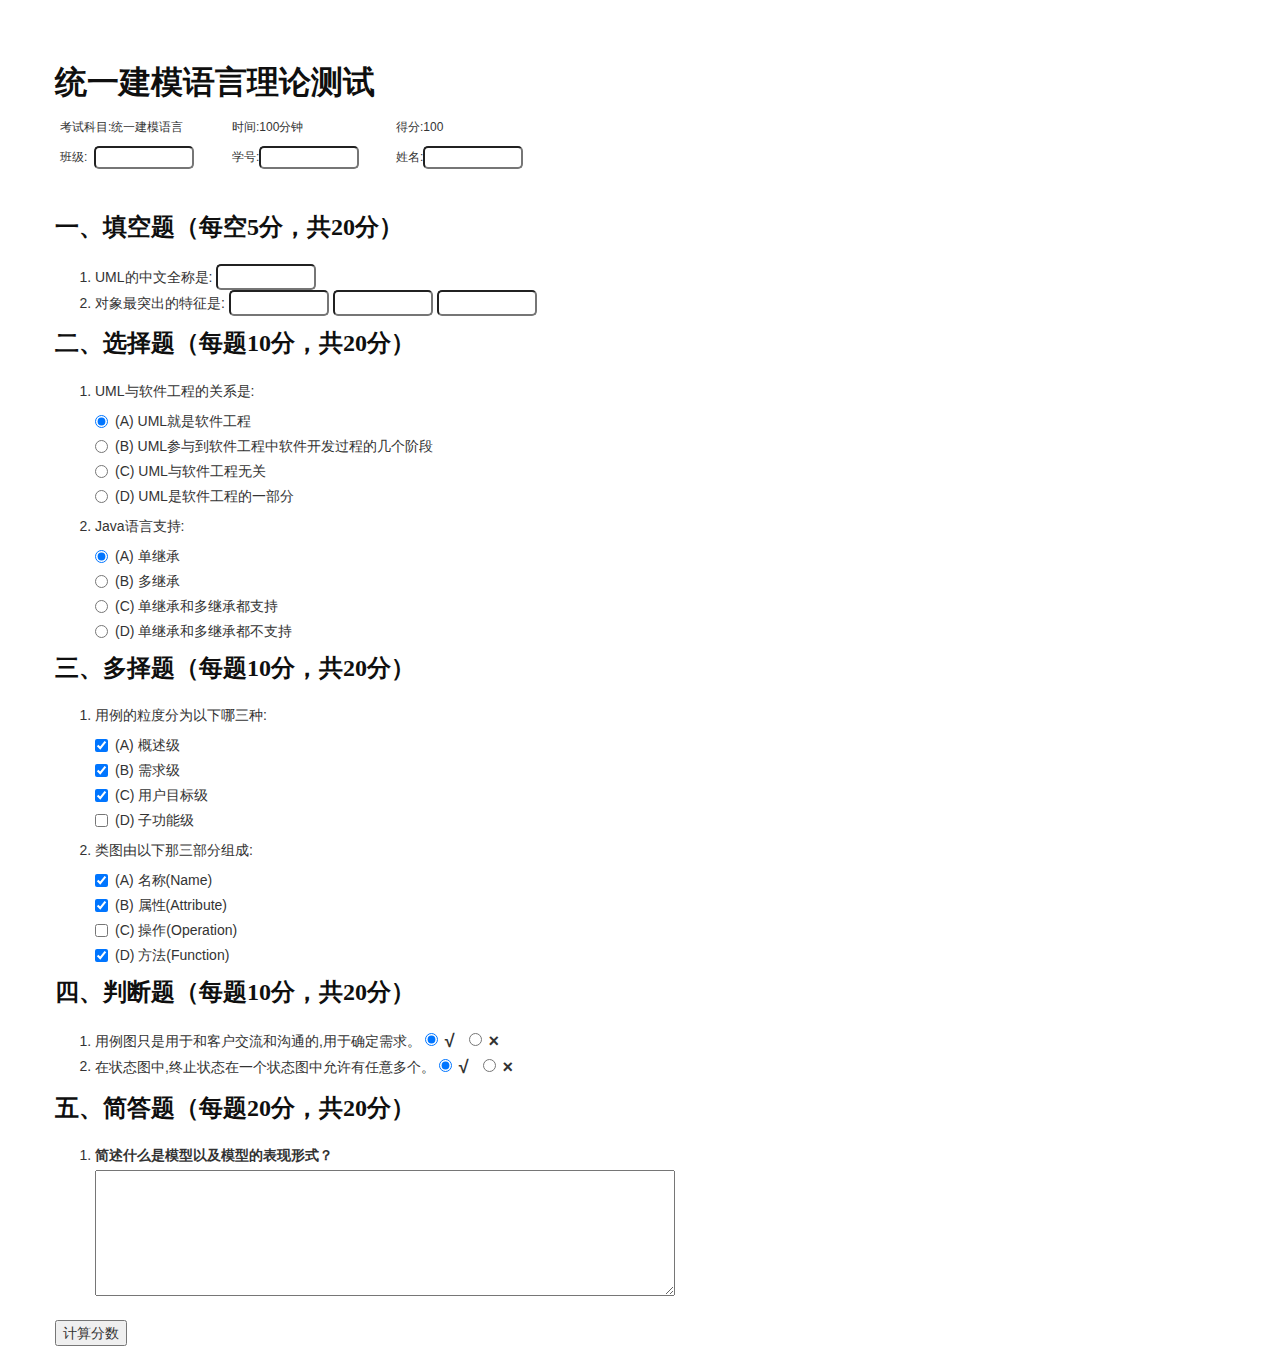
==== online-exam-page.html @ 2ce661a1 "任务卡104" ====
<!DOCTYPE html>
<html lang="en">
<head>
    <meta charset="UTF-8">
    <link rel="stylesheet" href="./bootstrap-3.3.7-dist/css/bootstrap.css">
    <script src="./jquery-3.2.1.js"></script>
    <script src="./bootstrap-3.3.7-dist/js/bootstrap.js"></script>
    <title>online exam page with bootstrap</title>
    <style>
        td{
            border: 0px solid transparent !important;
        }
        body{
            padding: 0;
            margin: 50px 25px 25px 55px;
        }
        #header{
            width: 500px;
            padding-bottom: 150px;
        }
        .myForm{
            font-family: '华文宋体' ;font-size: 32px;
            color: #0f0f0f;font-weight: 800;
        }
        .textInput{
            width: 100px;
            border-radius: 5px;
        }
        .title{
            font-family: '宋体' ;font-size: 24px;
            font-weight: bold;
            margin:10px 15px 0px 0px;
            color: #0f0f0f;
        }
        span{
            font-size: 18px;
            font-weight: bold;

        }
        .blank{
            display: block;
            height: 20px;
        }
        .cal-btn{
            display: block;
            margin-top: 100px;
            margin-left: 0px;
        }
    </style>
</head>

<body>
<!--write your code here-->
<div id="header">
    <table class="table col-sm-1 input-sm table-condensed">
        <caption class="myForm">统一建模语言理论测试</caption>
        <tr >
            <td >考试科目:统一建模语言 </td>
            <td >时间:100分钟 </td>
            <td >得分:100 </td>
        </tr>
        <tr >
            <td>班级:&nbsp;&nbsp;<input type="text" class="textInput"></td>
            <td>学号:<input type="text" class="textInput"></td>
            <td>姓名:<input type="text" class="textInput"></td>
        </tr>
    </table>
</div>
    <div id="No1">
        <div class="title">
            一、填空题（每空5分，共20分）
        </div><br/>
        <div class="content">
            <ol>
                <li>UML的中文全称是: <input type="text" class="textInput"></li>
                <li>对象最突出的特征是: <input type="text" class="textInput"> <input type="text" class="textInput"> <input type="text" class="textInput"></li>
            </ol>
        </div>
    </div>
    <div id="No2">
        <div class="title">
            二、选择题（每题10分，共20分）
        </div><br/>
        <div class="content">
            <ol>
                <form>
                <li> UML与软件工程的关系是:<br>
                    <div class="radio ">
                        <label>
                            <input type="radio" name="optionsRadios" id="optionsRadios5" value="1" checked>
                            (A) UML就是软件工程
                        </label>
                    </div>
                    <div class="radio">
                        <label>
                            <input type="radio" name="optionsRadios" id="optionsRadios6" value="2">
                            (B) UML参与到软件工程中软件开发过程的几个阶段
                        </label>
                    </div>
                    <div class="radio  ">
                        <label>
                            <input type="radio" name="optionsRadios" id="optionsRadios7" value="3"  >
                            (C) UML与软件工程无关
                        </label>
                    </div>
                    <div class="radio  ">
                        <label>
                            <input type="radio" name="optionsRadios" id="optionsRadios8" value="4"  >
                            (D) UML是软件工程的一部分
                        </label>
                    </div>
                </li>
                </form>
                <form>
                <li> Java语言支持:<br>
                <div class="radio ">
                    <label>
                        <input type="radio" name="optionsRadios" id="optionsRadios1" value="option1" checked>
                        (A) 单继承
                    </label>
                </div>
                <div class="radio">
                    <label>
                        <input type="radio" name="optionsRadios" id="optionsRadios2" value="option2">
                        (B) 多继承
                    </label>
                </div>
                <div class="radio  ">
                    <label>
                        <input type="radio" name="optionsRadios" id="optionsRadios3" value="option3"  >
                        (C) 单继承和多继承都支持
                    </label>
                </div>
                <div class="radio  ">
                    <label>
                        <input type="radio" name="optionsRadios" id="optionsRadios4" value="option4"  >
                        (D) 单继承和多继承都不支持
                    </label>
                </div>
                </li>
                </form>
            </ol>
        </div>
    </div>
    <div id="No3">
        <div class="title">
            三、多择题（每题10分，共20分）
        </div><br/>
        <div class="content">
            <ol>
                <form>
                    <li> 用例的粒度分为以下哪三种:<br>
                        <div class="checkbox">
                            <label>
                                <input type="checkbox" value="" checked>
                                (A) 概述级
                            </label>
                        </div>
                        <div class="checkbox">
                            <label>
                                <input type="checkbox" value="" checked>
                                (B) 需求级
                            </label>
                        </div>
                        <div class="checkbox">
                            <label>
                                <input type="checkbox" value="" checked>
                                (C) 用户目标级
                            </label>
                        </div>
                        <div class="checkbox">
                            <label>
                                <input type="checkbox" value="">
                                (D) 子功能级
                            </label>
                        </div>
                    </li>
                </form>
                <form>
                    <li> 类图由以下那三部分组成:<br>
                        <div class="checkbox">
                            <label>
                                <input type="checkbox" value="" checked>
                                (A) 名称(Name)
                            </label>
                        </div>
                        <div class="checkbox">
                            <label>
                                <input type="checkbox" value="" checked>
                                (B) 属性(Attribute)
                            </label>
                        </div>
                        <div class="checkbox">
                            <label>
                                <input type="checkbox" value="">
                                (C) 操作(Operation)
                            </label>
                        </div>
                        <div class="checkbox">
                            <label>
                                <input type="checkbox" value="" checked>
                                (D) 方法(Function)
                            </label>
                        </div>
                    </li>
                </form>
            </ol>
        </div>
    </div>
<div id="No4">
    <div class="title">
        四、判断题（每题10分，共20分）
    </div><br/>
    <div class="content">
        <ol>
            <li>
                <form>用例图只是用于和客户交流和沟通的,用于确定需求。
                    <label class="radio-inline">
                        <input type="radio" name="radio-inline" value="radio-inline-1" id="radio-inline-1" checked> <span>√</span>
                    </label>
                    <label class="radio-inline">
                        <input type="radio" name="radio-inline" value="radio-inline-2" id="radio-inline-2"> <span>×</span>
                    </label>
                </form>
            </li>
            <li>
                <form>在状态图中,终止状态在一个状态图中允许有任意多个。
                    <label class="radio-inline">
                        <input type="radio" name="radio-inline" value="radio-inline-3" id="radio-inline-3" checked> <span>√</span>
                    </label>
                    <label class="radio-inline">
                        <input type="radio" name="radio-inline" value="radio-inline-4" id="radio-inline-4"> <span>×</span>
                    </label>
                </form>
            </li>
        </ol>
    </div>
</div>
<div id="No5">
    <div class="title">
        五、简答题（每题20分，共20分）
    </div><br/>
    <ol>
        <li>
            <div class="content">
                <label>简述什么是模型以及模型的表现形式？</label><br>
                &nbsp;&nbsp;<textarea class=" col-sm-6 " rows="6"  ></textarea>
            </div>
        </li>
    </ol>
</div>
<div class="blank"></div><input type="submit" value="计算分数"class="cal-btn" />

    <!-- Button trigger modal -->
<!--<button type="button" class="btn btn-primary btn-lg" data-toggle="modal" data-target="#myModal">-->
    <!--Launch demo modal-->
<!--</button>-->

<!-- Modal -->
<div class="modal fade" id="myModal" tabindex="-1" role="dialog" aria-labelledby="myModalLabel">
    <div class="modal-dialog" role="document">
        <div class="modal-content">
            <div class="modal-header">
                <button type="button" class="close" data-dismiss="modal" aria-label="Close"><span aria-hidden="true">&times;</span></button>
                <h4 class="modal-title" id="myModalLabel">Modal title</h4>
            </div>
            <div class="modal-body">
                You're ready to go!
            </div>
            <div class="modal-footer">
                <button type="button" class="btn btn-default" data-dismiss="modal">Close</button>
                <button type="button" class="btn btn-primary">Save changes</button>
            </div>
        </div>
    </div>
</div>
</body>
</html>
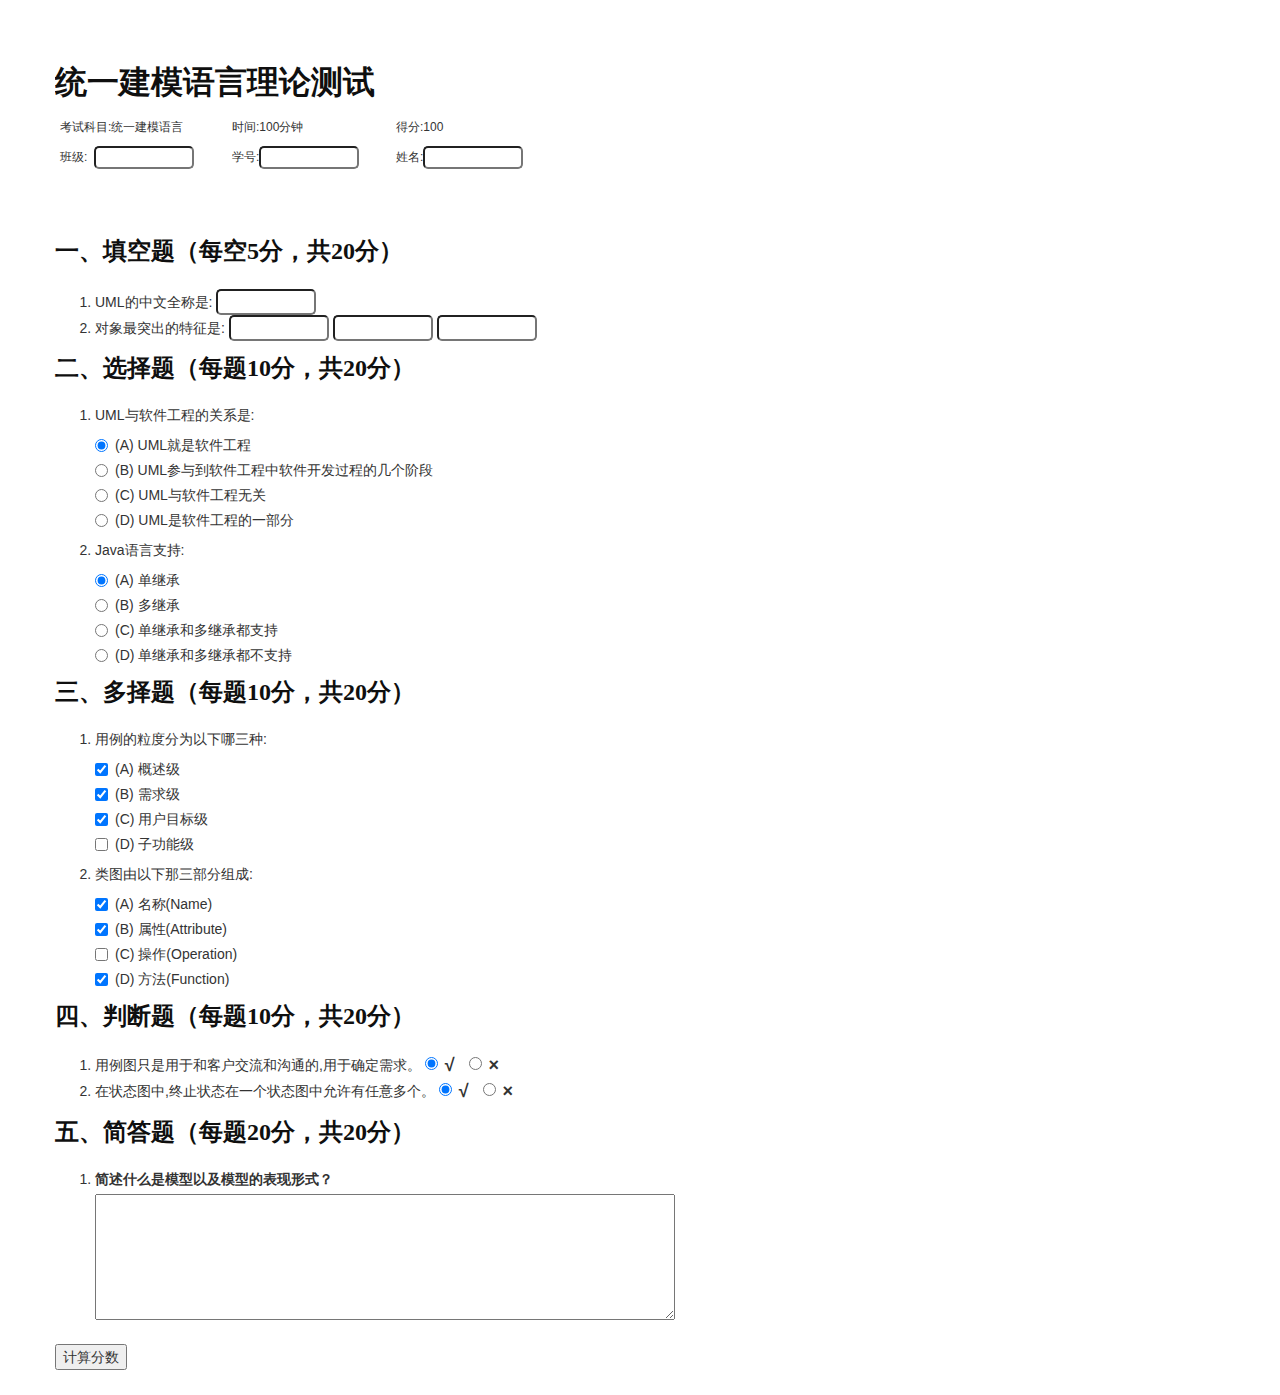
==== commit 8bd89bb0: "auto adjust" ====
--- a/online-exam-page.html
+++ b/online-exam-page.html
@@ -16,6 +16,7 @@
         }
         #header{
             width: 500px;
+            overflow: hidden;
             padding-bottom: 150px;
         }
         .myForm{
@@ -45,6 +46,43 @@
             display: block;
             margin-top: 100px;
             margin-left: 0px;
+        }
+        @media (min-width:400px) {
+            #header{
+                width: 400px;
+                overflow: hidden;
+                padding-bottom: 30px;
+
+            }
+            .textInput{
+                width: 60px;
+                border-radius: 5px;
+            }
+            .myForm{
+                font-family: '华文宋体' ;font-size: 24px;
+                color: #0f0f0f;font-weight: 700;
+            }
+        }
+        @media (min-width: 768px) {
+
+        }
+        @media (min-width: 992px) {
+
+        }
+        @media (min-width: 1200px) {
+            #header{
+                width: 500px;
+                overflow: hidden;
+                padding-bottom: 30px;
+            }
+            .myForm{
+                font-family: '华文宋体' ;font-size: 32px;
+                color: #0f0f0f;font-weight: 800;
+            }
+            .textInput{
+                width: 100px;
+                border-radius: 5px;
+            }
         }
     </style>
 </head>
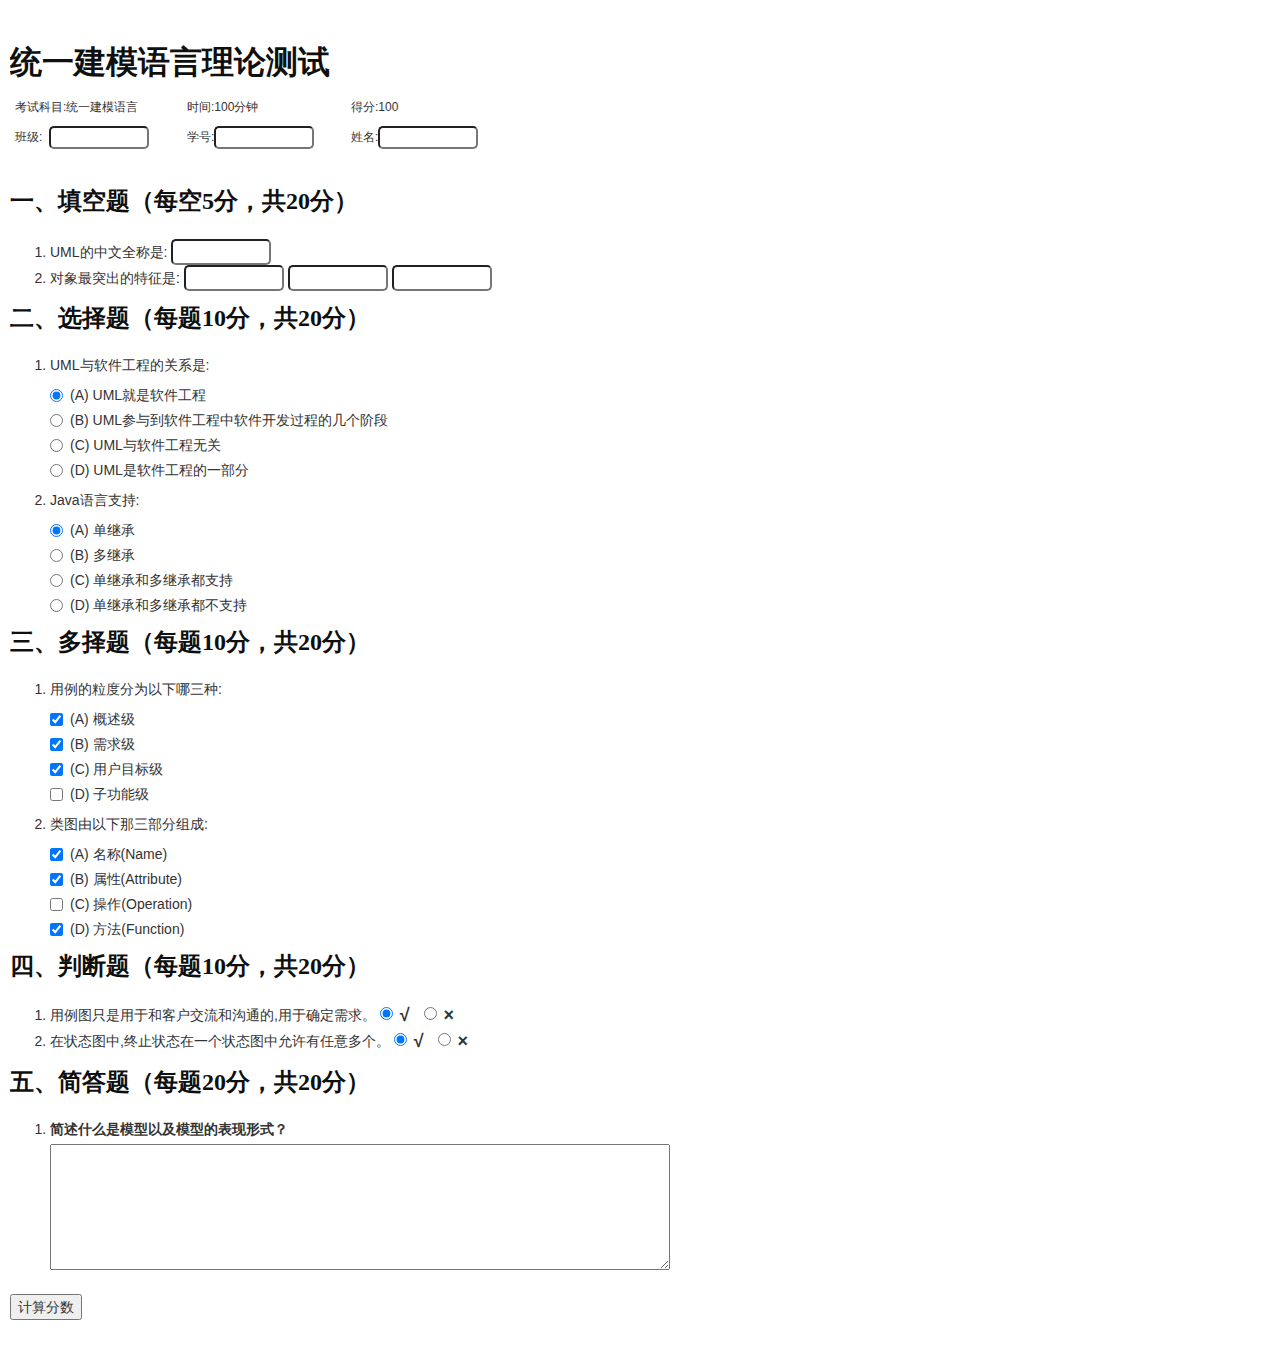
==== commit b6e4c150: "auto adjust" ====
--- a/online-exam-page.html
+++ b/online-exam-page.html
@@ -2,6 +2,8 @@
 <html lang="en">
 <head>
     <meta charset="UTF-8">
+    <meta http-equiv="X-UA-COMPATIBLE" content="IE=edge,chrome=1">
+    <meta name="viewport" content="width=device-width,initial-scale=1maximum-scale=1">
     <link rel="stylesheet" href="./bootstrap-3.3.7-dist/css/bootstrap.css">
     <script src="./jquery-3.2.1.js"></script>
     <script src="./bootstrap-3.3.7-dist/js/bootstrap.js"></script>
@@ -11,21 +13,24 @@
             border: 0px solid transparent !important;
         }
         body{
+            width: 100%;
             padding: 0;
-            margin: 50px 25px 25px 55px;
+            margin: 30px 0px 25px 10px;
         }
         #header{
-            width: 500px;
+            width: 100%;
             overflow: hidden;
-            padding-bottom: 150px;
+            /*padding-bottom: -20px;*/
+            margin-bottom: -30px;
         }
         .myForm{
             font-family: '华文宋体' ;font-size: 32px;
             color: #0f0f0f;font-weight: 800;
         }
         .textInput{
-            width: 100px;
+            width: 60px;
             border-radius: 5px;
+            display: inline-block;
         }
         .title{
             font-family: '宋体' ;font-size: 24px;
@@ -48,20 +53,7 @@
             margin-left: 0px;
         }
         @media (min-width:400px) {
-            #header{
-                width: 400px;
-                overflow: hidden;
-                padding-bottom: 30px;
-
-            }
-            .textInput{
-                width: 60px;
-                border-radius: 5px;
-            }
-            .myForm{
-                font-family: '华文宋体' ;font-size: 24px;
-                color: #0f0f0f;font-weight: 700;
-            }
+
         }
         @media (min-width: 768px) {
 
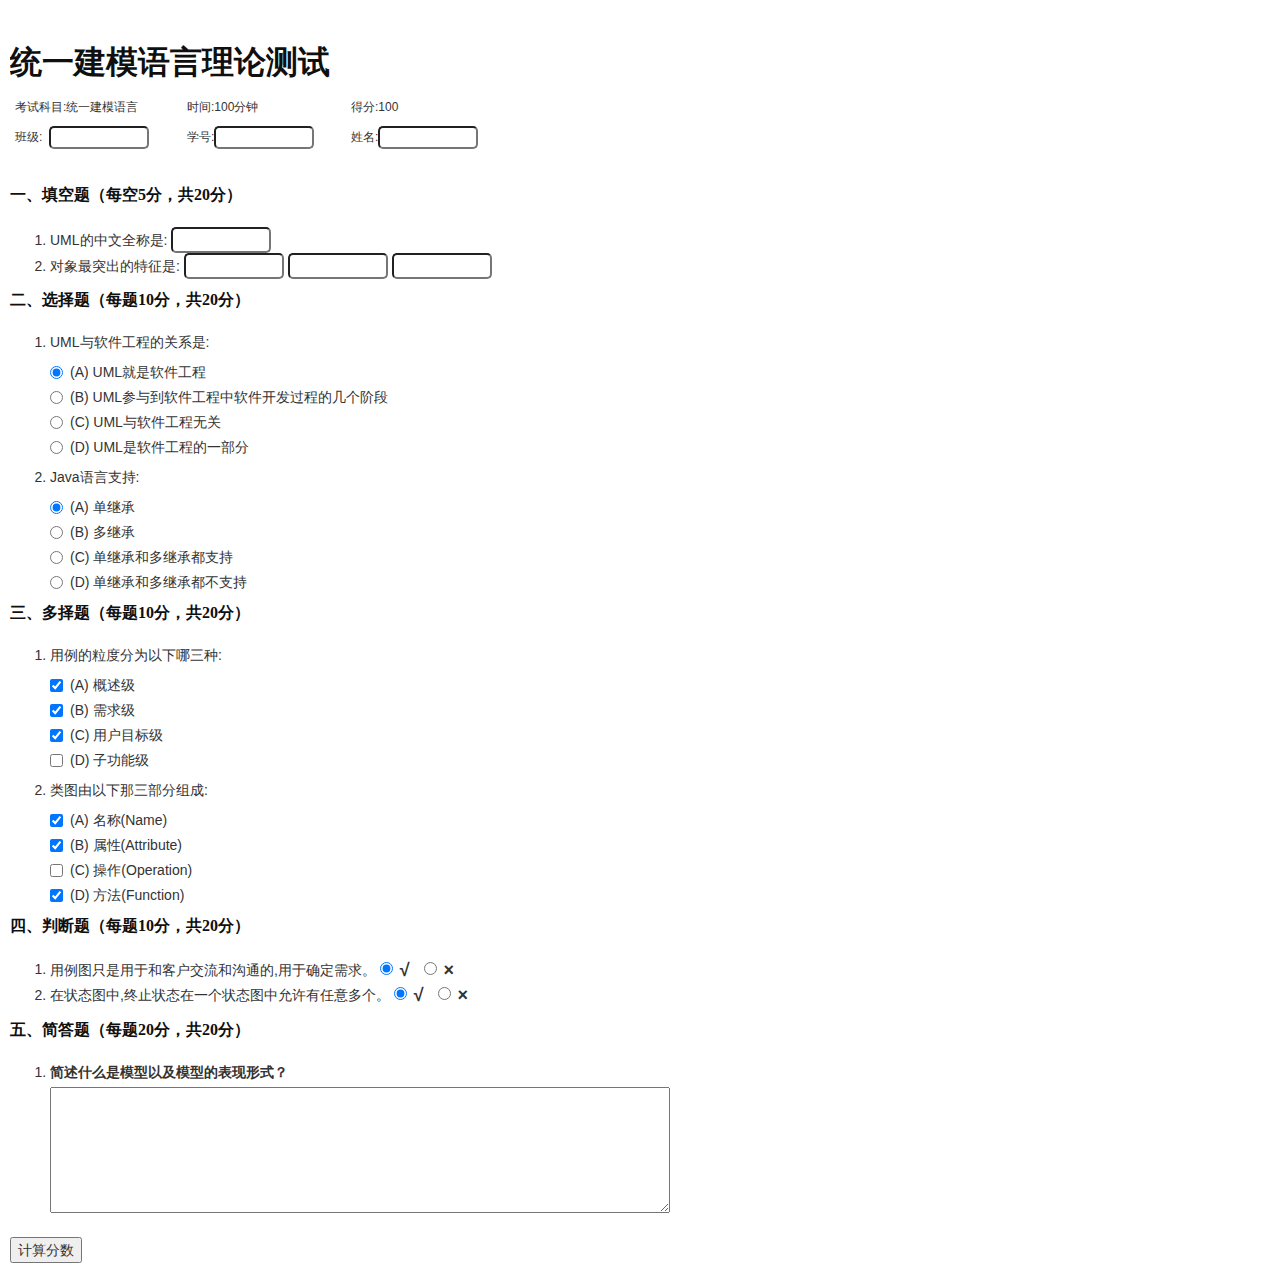
==== commit ed0d7770: "auto adjust" ====
--- a/online-exam-page.html
+++ b/online-exam-page.html
@@ -33,7 +33,7 @@
             display: inline-block;
         }
         .title{
-            font-family: '宋体' ;font-size: 24px;
+            font-family: '宋体' ;font-size: 16px;
             font-weight: bold;
             margin:10px 15px 0px 0px;
             color: #0f0f0f;
